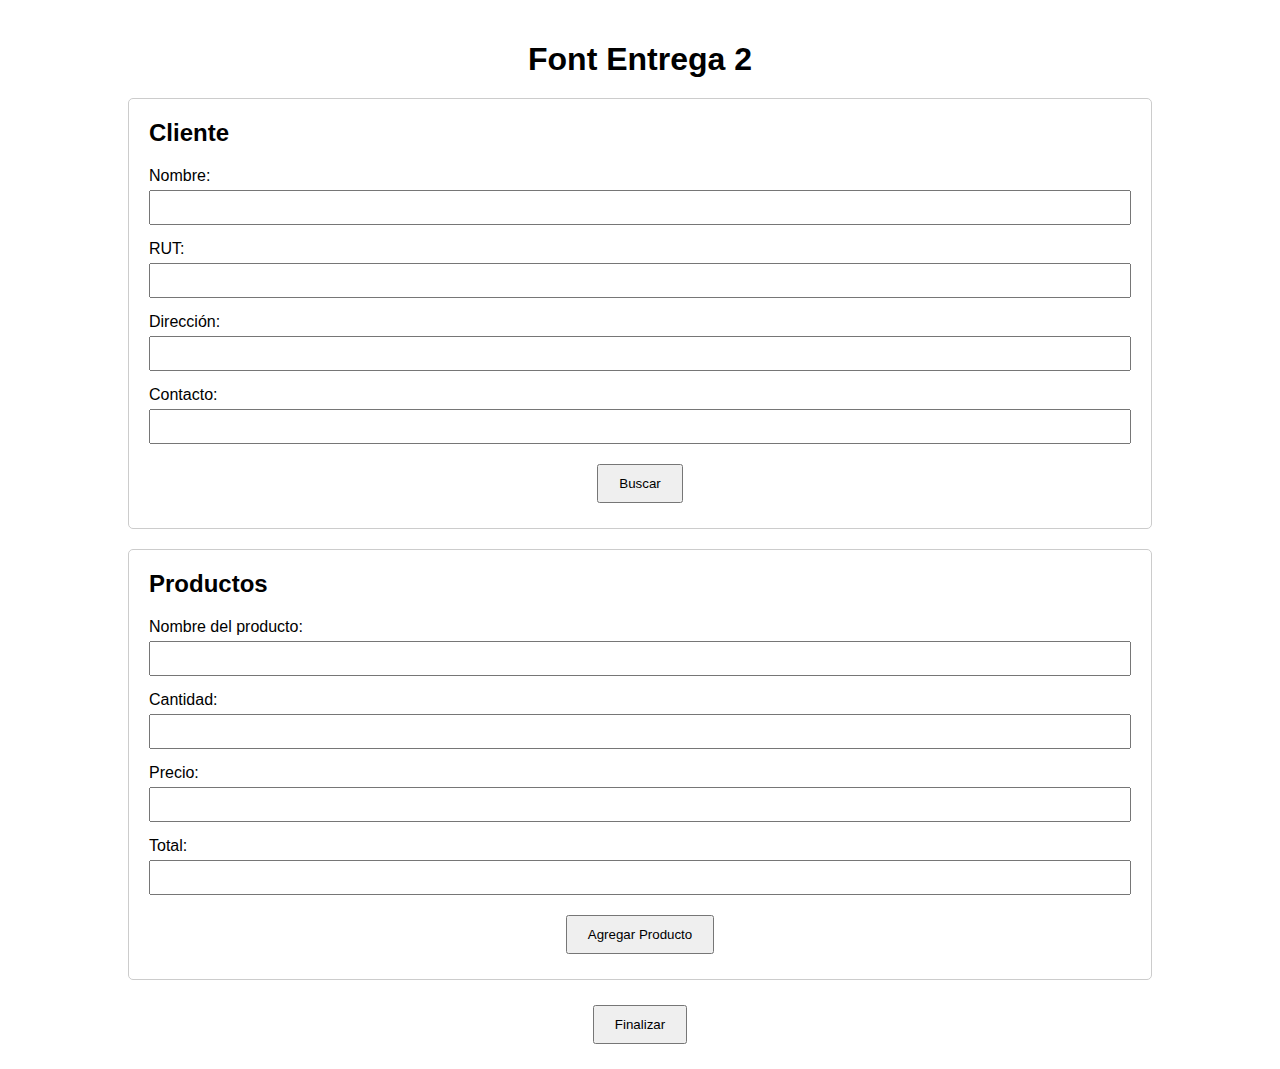
==== frontApis/Index.html @ 6483abba "front Api" ====
<!DOCTYPE html>
<html lang="es">
<head>
    <meta charset="UTF-8">
    <meta name="viewport" content="width=device-width, initial-scale=1.0">
    <title>Font Entrega 2</title>
    <style>
        /* Estilos generales para el cuerpo del documento */
        body {
            font-family: Arial, sans-serif;
            margin: 0;
            padding: 0;
            box-sizing: border-box;
        }
        /* Contenedor principal */
        .container {
            width: 80%;
            margin: 0 auto;
            padding: 20px;
        }
        /* Estilo para el título principal */
        h1 {
            text-align: center;
            margin-bottom: 20px;
        }
        /* Estilo para cada sección del formulario */
        .section {
            margin-bottom: 20px;
            border: 1px solid #ccc;
            padding: 20px;
            border-radius: 5px;
        }
        /* Estilo para los encabezados de las secciones */
        .section h2 {
            margin-top: 0;
        }
        /* Estilo para cada grupo de formulario */
        .form-group {
            margin-bottom: 15px;
        }
        /* Estilo para las etiquetas de los campos de formulario */
        .form-group label {
            display: block;
            margin-bottom: 5px;
        }
        /* Estilo para los campos de entrada del formulario */
        .form-group input {
            width: 100%;
            padding: 8px;
            box-sizing: border-box;
        }
        /* Contenedor para los botones */
        .buttons {
            text-align: center;
        }
        /* Estilo para los botones */
        .buttons button {
            padding: 10px 20px;
            margin: 5px;
            cursor: pointer;
        }
        /* Estilos para el modal (ventana emergente) */
        .modal {
            display: none; /* Oculto por defecto */
            position: fixed; /* Fijo en la pantalla */
            z-index: 1; /* Se coloca encima de otros elementos */
            left: 0;
            top: 0;
            width: 100%; /* Ocupa toda la pantalla */
            height: 100%; /* Ocupa toda la pantalla */
            overflow: auto; /* Habilita el scroll si es necesario */
            background-color: rgb(0,0,0); /* Fondo negro */
            background-color: rgba(0,0,0,0.4); /* Fondo negro con opacidad */
            padding-top: 60px;
        }
        /* Estilo para el contenido del modal */
        .modal-content {
            background-color: #fefefe;
            margin: 5% auto; /* Centrado */
            padding: 20px;
            border: 1px solid #888;
            width: 80%; 
            max-width: 600px;
            text-align: center;
        }
        /* Estilo para el botón de cierre del modal */
        .close {
            color: #aaa;
            float: right;
            font-size: 28px;
            font-weight: bold;
        }
        /* Efecto al pasar el cursor sobre el botón de cierre */
        .close:hover,
        .close:focus {
            color: black;
            text-decoration: none;
            cursor: pointer;
        }
    </style>
</head>
<body>
    <div class="container">
        <h1>Font Entrega 2</h1>

        <!-- Sección del formulario para el cliente -->
        <div class="section" id="cliente-section">
            <h2>Cliente</h2>
            <div class="form-group">
                <label for="nombre">Nombre:</label>
                <input type="text" id="nombre" name="nombre">
            </div>
            <div class="form-group">
                <label for="rut">RUT:</label>
                <input type="text" id="rut" name="rut">
            </div>
            <div class="form-group">
                <label for="direccion">Dirección:</label>
                <input type="text" id="direccion" name="direccion">
            </div>
            <div class="form-group">
                <label for="contacto">Contacto:</label>
                <input type="text" id="contacto" name="contacto">
            </div>
            <div class="buttons">
                <button id="buscar">Buscar</button>
            </div>
        </div>

        <!-- Sección del formulario para los productos -->
        <div class="section" id="productos-section">
            <h2>Productos</h2>
            <div class="form-group">
                <label for="nombre-producto">Nombre del producto:</label>
                <input type="text" id="nombre-producto" name="nombre-producto">
            </div>
            <div class="form-group">
                <label for="cantidad">Cantidad:</label>
                <input type="number" id="cantidad" name="cantidad">
            </div>
            <div class="form-group">
                <label for="precio">Precio:</label>
                <input type="number" id="precio" name="precio" step="0.01">
            </div>
            <div class="form-group">
                <label for="total">Total:</label>
                <input type="number" id="total" name="total" step="0.01" readonly>
            </div>
            <div class="buttons">
                <button id="agregar-producto">Agregar Producto</button>
            </div>
        </div>

        <!-- Botón de finalizar -->
        <div class="buttons">
            <button id="finalizar">Finalizar</button>
        </div>
    </div>

    <!-- Modal (ventana emergente) -->
    <div id="myModal" class="modal">
        <div class="modal-content">
            <span class="close">&times;</span>
            <h2>Solicitud Exitosa</h2>
            <p>¡Tu solicitud ha sido procesada con éxito!</p>
            <!-- GIF de éxito -->
            <img src="https://www.gifcen.com/wp-content/uploads/2023/09/shrek-gif-6.gif" alt="GIF de éxito" width="200">
        </div>
    </div>

    <script>
        // Obtiene el modal
        var modal = document.getElementById("myModal");

        // Obtiene el botón que abre el modal
        var btn = document.getElementById("finalizar");

        // Obtiene el <span> que cierra el modal
        var span = document.getElementsByClassName("close")[0];

        // Cuando el usuario hace clic en el botón, abre el modal
        btn.onclick = function() {
            modal.style.display = "block";
        }

        // Cuando el usuario hace clic en <span> (x), cierra el modal
        span.onclick = function() {
            modal.style.display = "none";
        }

        // Cuando el usuario hace clic en cualquier lugar fuera del modal, cierra el modal
        window.onclick = function(event) {
            if (event.target == modal) {
                modal.style.display = "none";
            }
        }
    </script>
</body>
</html>
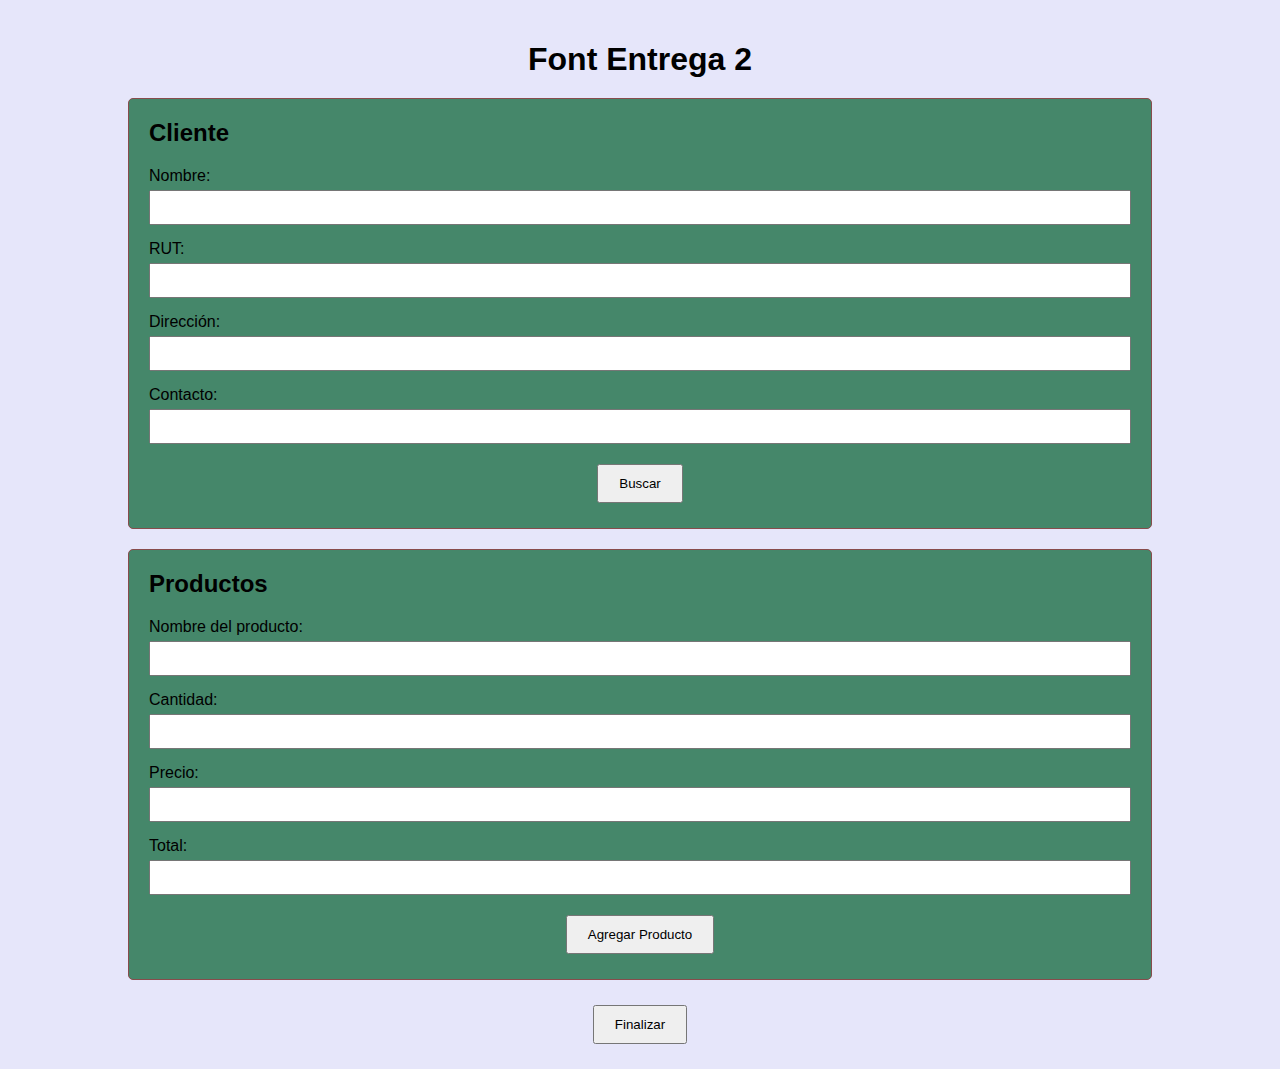
==== commit 7a0529ce: "arreglos del index,separe el jsy el css del html," ====
--- a/frontApis/Index.html
+++ b/frontApis/Index.html
@@ -3,101 +3,8 @@
 <head>
     <meta charset="UTF-8">
     <meta name="viewport" content="width=device-width, initial-scale=1.0">
+    <link rel="stylesheet" href="index.css" type="text/css">
     <title>Font Entrega 2</title>
-    <style>
-        /* Estilos generales para el cuerpo del documento */
-        body {
-            font-family: Arial, sans-serif;
-            margin: 0;
-            padding: 0;
-            box-sizing: border-box;
-        }
-        /* Contenedor principal */
-        .container {
-            width: 80%;
-            margin: 0 auto;
-            padding: 20px;
-        }
-        /* Estilo para el título principal */
-        h1 {
-            text-align: center;
-            margin-bottom: 20px;
-        }
-        /* Estilo para cada sección del formulario */
-        .section {
-            margin-bottom: 20px;
-            border: 1px solid #ccc;
-            padding: 20px;
-            border-radius: 5px;
-        }
-        /* Estilo para los encabezados de las secciones */
-        .section h2 {
-            margin-top: 0;
-        }
-        /* Estilo para cada grupo de formulario */
-        .form-group {
-            margin-bottom: 15px;
-        }
-        /* Estilo para las etiquetas de los campos de formulario */
-        .form-group label {
-            display: block;
-            margin-bottom: 5px;
-        }
-        /* Estilo para los campos de entrada del formulario */
-        .form-group input {
-            width: 100%;
-            padding: 8px;
-            box-sizing: border-box;
-        }
-        /* Contenedor para los botones */
-        .buttons {
-            text-align: center;
-        }
-        /* Estilo para los botones */
-        .buttons button {
-            padding: 10px 20px;
-            margin: 5px;
-            cursor: pointer;
-        }
-        /* Estilos para el modal (ventana emergente) */
-        .modal {
-            display: none; /* Oculto por defecto */
-            position: fixed; /* Fijo en la pantalla */
-            z-index: 1; /* Se coloca encima de otros elementos */
-            left: 0;
-            top: 0;
-            width: 100%; /* Ocupa toda la pantalla */
-            height: 100%; /* Ocupa toda la pantalla */
-            overflow: auto; /* Habilita el scroll si es necesario */
-            background-color: rgb(0,0,0); /* Fondo negro */
-            background-color: rgba(0,0,0,0.4); /* Fondo negro con opacidad */
-            padding-top: 60px;
-        }
-        /* Estilo para el contenido del modal */
-        .modal-content {
-            background-color: #fefefe;
-            margin: 5% auto; /* Centrado */
-            padding: 20px;
-            border: 1px solid #888;
-            width: 80%; 
-            max-width: 600px;
-            text-align: center;
-        }
-        /* Estilo para el botón de cierre del modal */
-        .close {
-            color: #aaa;
-            float: right;
-            font-size: 28px;
-            font-weight: bold;
-        }
-        /* Efecto al pasar el cursor sobre el botón de cierre */
-        .close:hover,
-        .close:focus {
-            color: black;
-            text-decoration: none;
-            cursor: pointer;
-        }
-    </style>
 </head>
 <body>
     <div class="container">
@@ -108,19 +15,19 @@
             <h2>Cliente</h2>
             <div class="form-group">
                 <label for="nombre">Nombre:</label>
-                <input type="text" id="nombre" name="nombre">
+                <input type="text" id="nombre" name="nombre" required>
             </div>
             <div class="form-group">
                 <label for="rut">RUT:</label>
-                <input type="text" id="rut" name="rut">
+                <input type="text" id="rut" name="rut" required>
             </div>
             <div class="form-group">
                 <label for="direccion">Dirección:</label>
-                <input type="text" id="direccion" name="direccion">
+                <input type="text" id="direccion" name="direccion" required>
             </div>
             <div class="form-group">
                 <label for="contacto">Contacto:</label>
-                <input type="text" id="contacto" name="contacto">
+                <input type="tel" id="contacto" name="contacto" required>
             </div>
             <div class="buttons">
                 <button id="buscar">Buscar</button>
@@ -132,15 +39,15 @@
             <h2>Productos</h2>
             <div class="form-group">
                 <label for="nombre-producto">Nombre del producto:</label>
-                <input type="text" id="nombre-producto" name="nombre-producto">
+                <input type="text" id="nombre-producto" name="nombre-producto" required>
             </div>
             <div class="form-group">
                 <label for="cantidad">Cantidad:</label>
-                <input type="number" id="cantidad" name="cantidad">
+                <input type="number" id="cantidad" name="cantidad" min="1" required>
             </div>
             <div class="form-group">
                 <label for="precio">Precio:</label>
-                <input type="number" id="precio" name="precio" step="0.01">
+                <input type="number" id="precio" name="precio" step="0.01" min="0" required>
             </div>
             <div class="form-group">
                 <label for="total">Total:</label>
@@ -163,37 +70,10 @@
             <span class="close">&times;</span>
             <h2>Solicitud Exitosa</h2>
             <p>¡Tu solicitud ha sido procesada con éxito!</p>
-            <!-- GIF de éxito -->
-            <img src="https://www.gifcen.com/wp-content/uploads/2023/09/shrek-gif-6.gif" alt="GIF de éxito" width="200">
+            <p>Observa tu detalle :</p>
         </div>
     </div>
 
-    <script>
-        // Obtiene el modal
-        var modal = document.getElementById("myModal");
-
-        // Obtiene el botón que abre el modal
-        var btn = document.getElementById("finalizar");
-
-        // Obtiene el <span> que cierra el modal
-        var span = document.getElementsByClassName("close")[0];
-
-        // Cuando el usuario hace clic en el botón, abre el modal
-        btn.onclick = function() {
-            modal.style.display = "block";
-        }
-
-        // Cuando el usuario hace clic en <span> (x), cierra el modal
-        span.onclick = function() {
-            modal.style.display = "none";
-        }
-
-        // Cuando el usuario hace clic en cualquier lugar fuera del modal, cierra el modal
-        window.onclick = function(event) {
-            if (event.target == modal) {
-                modal.style.display = "none";
-            }
-        }
-    </script>
+    <script src="index.js"></script>
 </body>
 </html>
--- a/frontApis/index.css
+++ b/frontApis/index.css
@@ -0,0 +1,107 @@
+/* Estilos generales para el cuerpo del documento */
+body {
+    font-family: Arial, sans-serif;
+    margin: 0;
+    padding: 0;
+    box-sizing: border-box;
+    background-color: #E6E6FA; /* Violeta claro */
+}
+
+/* Contenedor principal */
+.container {
+    width: 80%;
+    margin: 0 auto;
+    padding: 20px;
+}
+
+/* Estilo para el título principal */
+h1 {
+    text-align: center;
+    margin-bottom: 20px;
+}
+
+/* Estilo para cada sección del formulario */
+.section {
+    margin-bottom: 20px;
+    border: 1px solid #884c4c;
+    padding: 20px;
+    border-radius: 5px;
+    background-color: #45876a; /* Verde lima */
+}
+
+/* Estilo para los encabezados de las secciones */
+.section h2 {
+    margin-top: 0;
+}
+
+/* Estilo para cada grupo de formulario */
+.form-group {
+    margin-bottom: 15px;
+}
+
+/* Estilo para las etiquetas de los campos de formulario */
+.form-group label {
+    display: block;
+    margin-bottom: 5px;
+}
+
+/* Estilo para los campos de entrada del formulario */
+.form-group input {
+    width: 100%;
+    padding: 8px;
+    box-sizing: border-box;
+}
+
+/* Contenedor para los botones */
+.buttons {
+    text-align: center;
+}
+
+/* Estilo para los botones */
+.buttons button {
+    padding: 10px 20px;
+    margin: 5px;
+    cursor: pointer;
+}
+
+/* Estilos para el modal (ventana emergente) */
+.modal {
+    display: none; /* Oculto por defecto */
+    position: fixed; /* Fijo en la pantalla */
+    z-index: 1; /* Se coloca encima de otros elementos */
+    left: 0;
+    top: 0;
+    width: 100%; /* Ocupa toda la pantalla */
+    height: 100%; /* Ocupa toda la pantalla */
+    overflow: auto; /* Habilita el scroll si es necesario */
+    background-color: rgb(0,0,0); /* Fondo negro */
+    background-color: rgba(0,0,0,0.4); /* Fondo negro con opacidad */
+    padding-top: 60px;
+}
+
+/* Estilo para el contenido del modal */
+.modal-content {
+    background-color: #fefefe;
+    margin: 5% auto; /* Centrado */
+    padding: 20px;
+    border: 1px solid #888;
+    width: 80%; 
+    max-width: 600px;
+    text-align: center;
+}
+
+/* Estilo para el botón de cierre del modal */
+.close {
+    color: #aaa;
+    float: right;
+    font-size: 28px;
+    font-weight: bold;
+}
+
+/* Efecto al pasar el cursor sobre el botón de cierre */
+.close:hover,
+.close:focus {
+    color: black;
+    text-decoration: none;
+    cursor: pointer;
+}
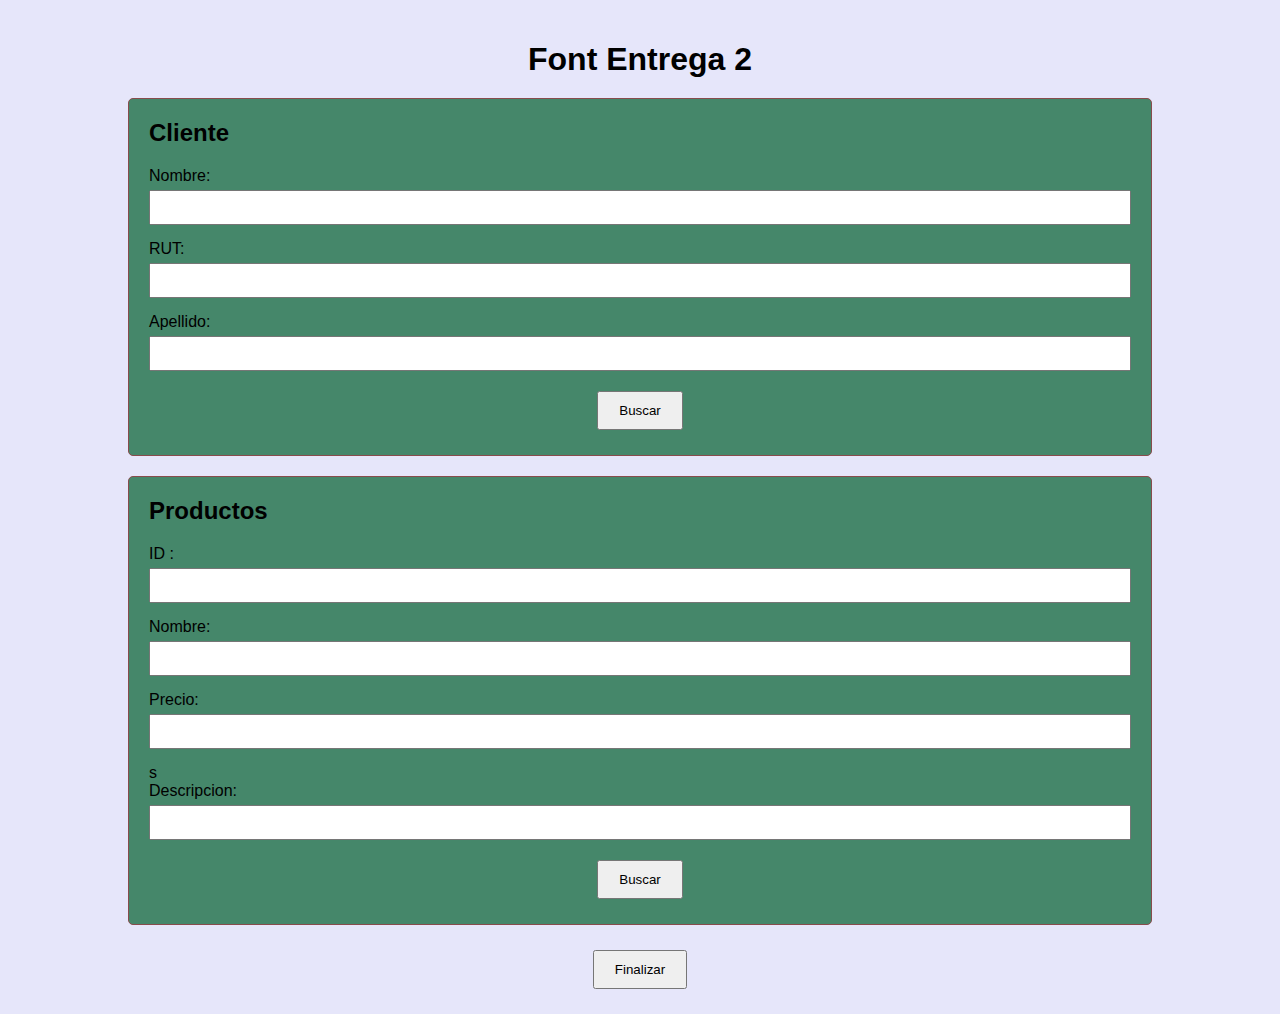
==== commit 7e06d453: "correcciones" ====
--- a/frontApis/Index.html
+++ b/frontApis/Index.html
@@ -22,12 +22,8 @@
                 <input type="text" id="rut" name="rut" required>
             </div>
             <div class="form-group">
-                <label for="direccion">Dirección:</label>
+                <label for="direccion">Apellido:</label>
                 <input type="text" id="direccion" name="direccion" required>
-            </div>
-            <div class="form-group">
-                <label for="contacto">Contacto:</label>
-                <input type="tel" id="contacto" name="contacto" required>
             </div>
             <div class="buttons">
                 <button id="buscar">Buscar</button>
@@ -38,23 +34,23 @@
         <div class="section" id="productos-section">
             <h2>Productos</h2>
             <div class="form-group">
-                <label for="nombre-producto">Nombre del producto:</label>
+                <label for="nombre-producto">ID :</label>
                 <input type="text" id="nombre-producto" name="nombre-producto" required>
             </div>
             <div class="form-group">
-                <label for="cantidad">Cantidad:</label>
-                <input type="number" id="cantidad" name="cantidad" min="1" required>
+                <label for="cantidad">Nombre:</label>
+                <input type="text" id="cantidad" name="cantidad" min="1" required>
             </div>
             <div class="form-group">
                 <label for="precio">Precio:</label>
                 <input type="number" id="precio" name="precio" step="0.01" min="0" required>
             </div>
-            <div class="form-group">
-                <label for="total">Total:</label>
-                <input type="number" id="total" name="total" step="0.01" readonly>
+            <div class="form-group">s
+                <label for="total">Descripcion:</label>
+                <input type="text" id="Descripcion" name="Descripcion" step="0.01" readonly>
             </div>
             <div class="buttons">
-                <button id="agregar-producto">Agregar Producto</button>
+                <button id="buscar">Buscar</button>
             </div>
         </div>
 
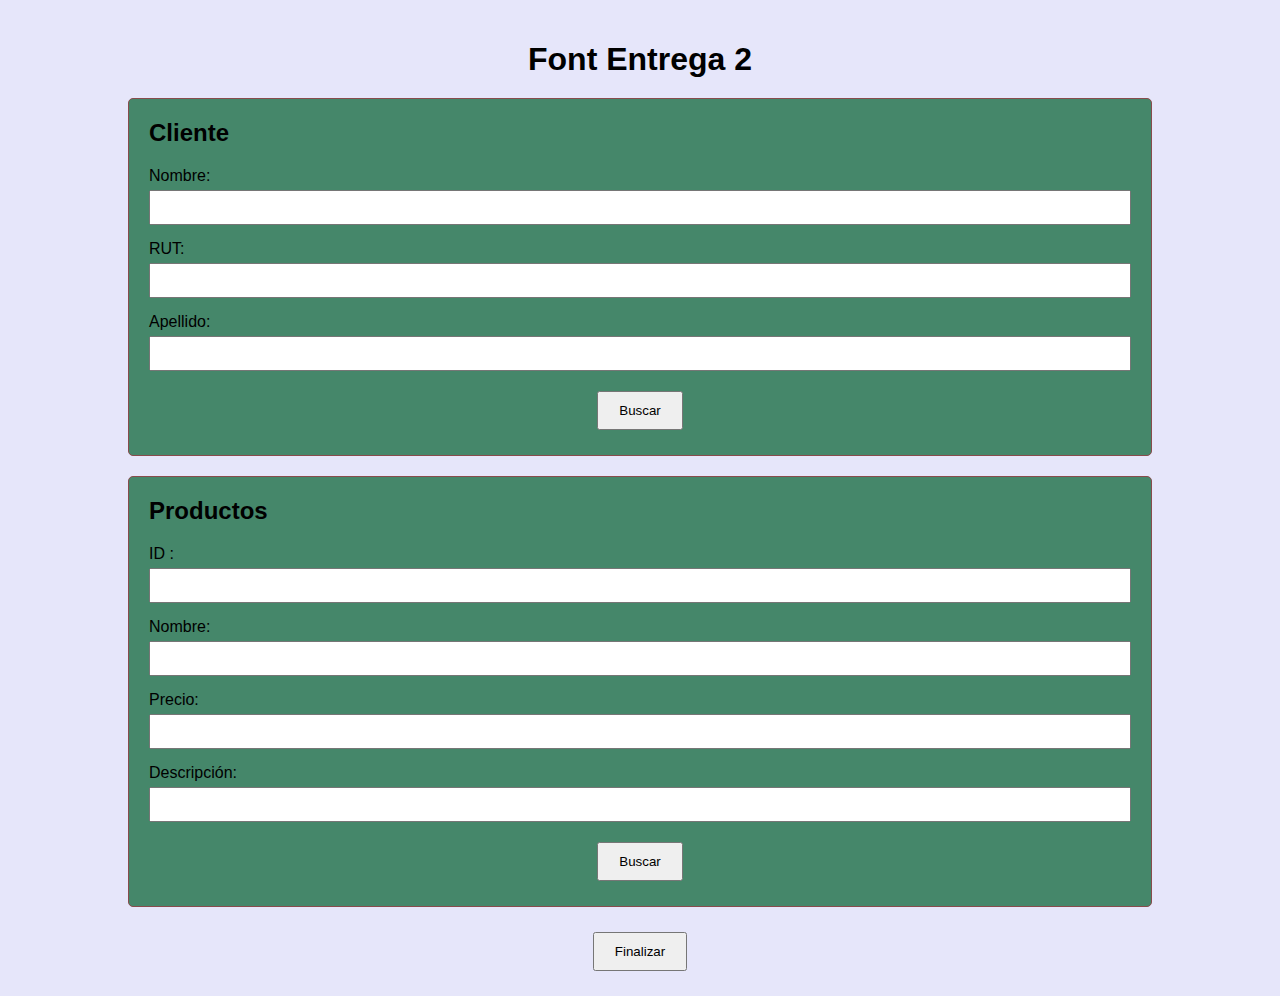
==== commit 39bb2508: "se agrego un html de boleta y un css para que se vea hermoso, y su js para que pueda imprimir y most" ====
--- a/frontApis/Index.html
+++ b/frontApis/Index.html
@@ -45,9 +45,9 @@
                 <label for="precio">Precio:</label>
                 <input type="number" id="precio" name="precio" step="0.01" min="0" required>
             </div>
-            <div class="form-group">s
-                <label for="total">Descripcion:</label>
-                <input type="text" id="Descripcion" name="Descripcion" step="0.01" readonly>
+            <div class="form-group">
+                <label for="descripcion">Descripción:</label>
+                <input type="text" id="descripcion" name="descripcion" required>
             </div>
             <div class="buttons">
                 <button id="buscar">Buscar</button>
@@ -60,16 +60,6 @@
         </div>
     </div>
 
-    <!-- Modal (ventana emergente) -->
-    <div id="myModal" class="modal">
-        <div class="modal-content">
-            <span class="close">&times;</span>
-            <h2>Solicitud Exitosa</h2>
-            <p>¡Tu solicitud ha sido procesada con éxito!</p>
-            <p>Observa tu detalle :</p>
-        </div>
-    </div>
-
     <script src="index.js"></script>
 </body>
 </html>
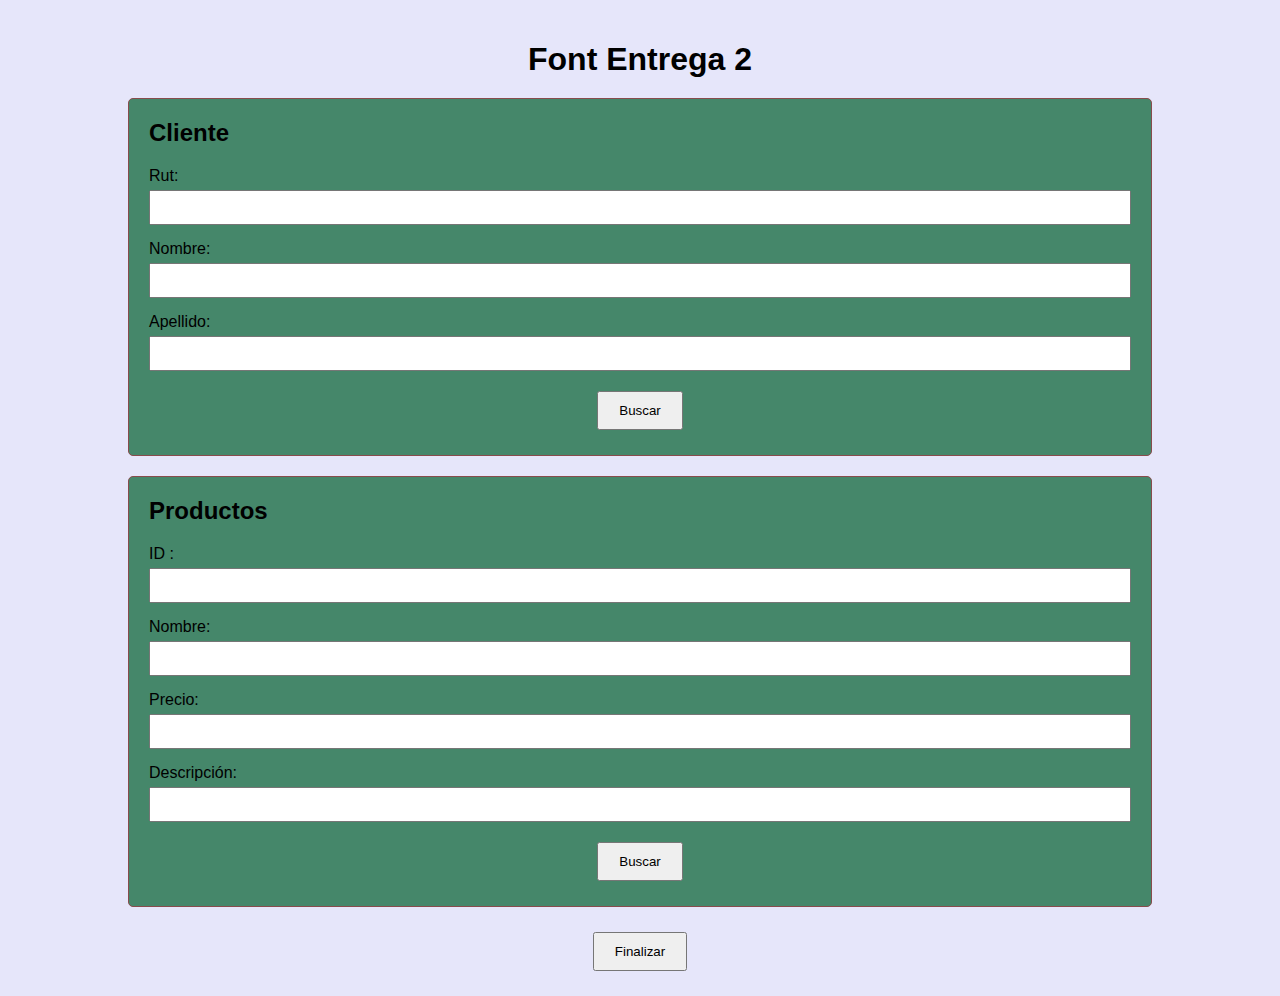
==== commit a04772b4: "arrelos js y html" ====
--- a/frontApis/Index.html
+++ b/frontApis/Index.html
@@ -14,16 +14,16 @@
         <div class="section" id="cliente-section">
             <h2>Cliente</h2>
             <div class="form-group">
+                <label for="rut">Rut:</label>
+                <input type="number" id="rut" name="rut" required>
+            </div>
+            <div class="form-group">
                 <label for="nombre">Nombre:</label>
                 <input type="text" id="nombre" name="nombre" required>
             </div>
             <div class="form-group">
-                <label for="rut">RUT:</label>
-                <input type="text" id="rut" name="rut" required>
-            </div>
-            <div class="form-group">
-                <label for="direccion">Apellido:</label>
-                <input type="text" id="direccion" name="direccion" required>
+                <label for="Apellido">Apellido:</label>
+                <input type="text" id="apellido" name="apellido" required>
             </div>
             <div class="buttons">
                 <button id="buscar">Buscar</button>
